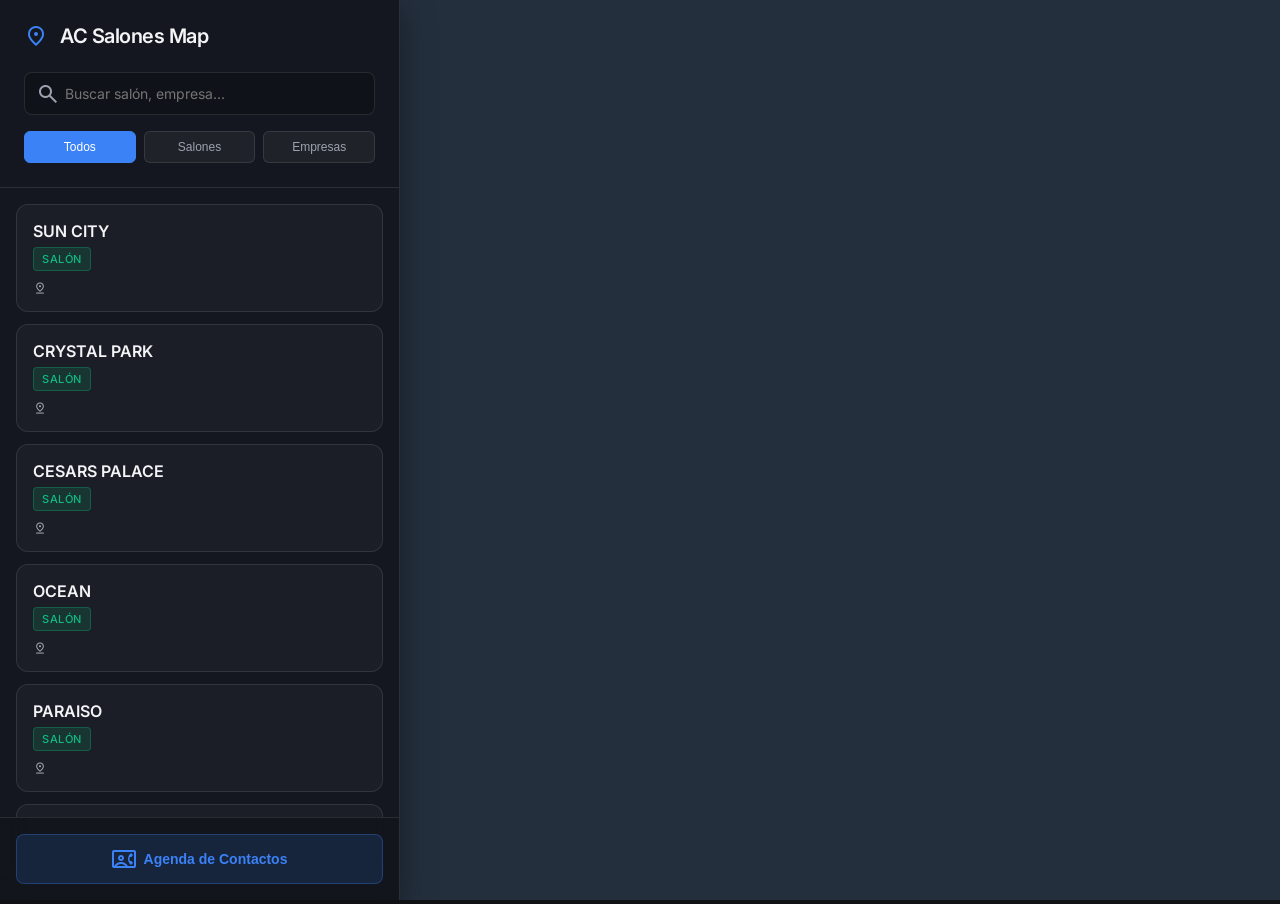
==== index.html @ ce5674a1 "Initial commit for frontend files" ====
<!DOCTYPE html>
<html lang="es">
<head>
    <meta charset="UTF-8">
    <meta name="viewport" content="width=device-width, initial-scale=1.0">
    <title>AC Salones - Control de Ubicaciones</title>
    <link rel="stylesheet" href="styles.css">
    <!-- Google Fonts -->
    <link rel="preconnect" href="https://fonts.googleapis.com">
    <link rel="preconnect" href="https://fonts.gstatic.com" crossorigin>
    <link href="https://fonts.googleapis.com/css2?family=Inter:wght@300;400;500;600;700&display=swap" rel="stylesheet">
    <!-- Material Symbols -->
    <link rel="stylesheet" href="https://fonts.googleapis.com/css2?family=Material+Symbols+Outlined:opsz,wght,FILL,GRAD@20..48,100..700,0..1,-50..200" />
</head>
<body>
    
    <div id="app-container">
        <!-- Barra Lateral Principal (Sidebar) -->
        <aside id="sidebar" class="sidebar">
            <header class="sidebar-header">
                <div class="logo-container">
                    <span class="material-symbols-outlined logo-icon">location_on</span>
                    <h1>AC Salones Map</h1>
                </div>
                <div class="search-box">
                    <span class="material-symbols-outlined search-icon">search</span>
                    <input type="text" id="search-input" placeholder="Buscar salón, empresa...">
                </div>
                <div class="filters">
                    <button class="filter-btn active" data-type="all">Todos</button>
                    <button class="filter-btn" data-type="Salón">Salones</button>
                    <button class="filter-btn" data-type="Empresa">Empresas</button>
                </div>
            </header>

            <div id="locations-list" class="locations-list">
                <!-- Los items se inyectarán vía JS -->
            </div>
            
            <footer class="sidebar-footer">
                <button id="btn-open-agenda" class="btn-agenda" title="Abrir Agenda de Contactos">
                    <span class="material-symbols-outlined">contact_phone</span>
                    Agenda de Contactos
                </button>
            </footer>
        </aside>

        <!-- Panel de Agenda de Contactos -->
        <aside id="agenda-panel" class="detail-panel hidden" style="z-index: 25; left: 400px;">
            <button id="close-agenda" class="close-btn">
                <span class="material-symbols-outlined">close</span>
            </button>
            <div class="detail-content">
                <div class="detail-header" style="margin-top: 20px;">
                    <h2>Agenda de Contactos</h2>
                    <p style="color: var(--text-muted); font-size: 14px;">Directorio de servicios y personal</p>
                </div>
                
                <div class="filters" style="margin-bottom: 20px; overflow-x: auto; padding-bottom: 5px;">
                    <button class="filter-btn-agenda active" data-type="all">Todos</button>
                    <button class="filter-btn-agenda" data-type="Central">Central</button>
                    <button class="filter-btn-agenda" data-type="Técnico AC">Técnicos AC</button>
                    <button class="filter-btn-agenda" data-type="Distribuidor">Distribuidores</button>
                    <button class="filter-btn-agenda" data-type="Servicio Técnico">SAT</button>
                </div>
                
                <button id="btn-new-contact" class="save-btn" style="margin-bottom: 16px; padding: 10px; font-size: 14px;">
                    <span class="material-symbols-outlined" style="font-size: 18px;">person_add</span> Añadir Contacto
                </button>

                <div id="contacts-list" style="display: flex; flex-direction: column; gap: 12px;">
                    <!-- Los contactos se inyectarán vía JS -->
                </div>
            </div>
        </aside>

        <!-- Panel de Detalles Superpuesto (Detail View) -->
        <aside id="detail-panel" class="detail-panel hidden">
            <button id="close-detail" class="close-btn">
                <span class="material-symbols-outlined">close</span>
            </button>
            <div id="detail-content" class="detail-content">
                <!-- El contenido de detalle se inyectará vía JS -->
            </div>
        </aside>

        <!-- Formulario de Edición Superpuesto -->
        <aside id="edit-panel" class="detail-panel hidden" style="z-index: 30; left: 800px;">
            <button id="close-edit" class="close-btn">
                <span class="material-symbols-outlined">close</span>
            </button>
            <div class="detail-content">
                <div class="detail-header" style="margin-top: 20px;">
                    <h2>Añadir Información</h2>
                    <p style="color: var(--text-muted); font-size: 14px;" id="edit-location-name"></p>
                </div>
                
                <form id="data-form" style="display: flex; flex-direction: column; gap: 16px;">
                    <input type="hidden" id="edit-id">
                    
                    <div class="form-group">
                        <label>Teléfono Contacto</label>
                        <input type="text" id="edit-phone" class="form-input" placeholder="Ej. +34 928...">
                    </div>
                    
                    <div class="form-group">
                        <label>Email Contacto</label>
                        <input type="email" id="edit-email" class="form-input" placeholder="correo@acsalones.es">
                    </div>

                    <div class="form-group">
                        <label>Encargado</label>
                        <input type="text" id="edit-manager" class="form-input" placeholder="Nombre completo">
                    </div>
                    
                    <div class="form-group">
                        <label>Operarios (separados por coma)</label>
                        <textarea id="edit-operators" class="form-input" rows="2" placeholder="Juan, María, Luis..."></textarea>
                    </div>

                    <div class="form-group" id="group-techbox">
                        <label>Número de Caja Técnica</label>
                        <input type="text" id="edit-techbox" class="form-input" placeholder="CT-...">
                    </div>

                    <div class="form-group">
                        <label>Observaciones</label>
                        <textarea id="edit-observations" class="form-input" rows="3" placeholder="Detalles a tener en cuenta..."></textarea>
                    </div>
                    
                    <button type="submit" id="save-btn" class="save-btn">
                        <span class="material-symbols-outlined">save</span> Guardar Datos
                    </button>
                </form>
            </div>
        </aside>

        <!-- Formulario de Edición de Contactos -->
        <aside id="edit-contact-panel" class="detail-panel hidden" style="z-index: 35; left: 800px;">
            <button id="close-contact-edit" class="close-btn">
                <span class="material-symbols-outlined">close</span>
            </button>
            <div class="detail-content">
                <div class="detail-header" style="margin-top: 20px;">
                    <h2 id="contact-form-title">Añadir Contacto</h2>
                    <p style="color: var(--text-muted); font-size: 14px;">Directorio</p>
                </div>
                
                <form id="contact-form" style="display: flex; flex-direction: column; gap: 16px;">
                    <input type="hidden" id="edit-contact-id">
                    
                    <div class="form-group">
                        <label>Nombre del Contacto / Empresa</label>
                        <input type="text" id="edit-contact-name" class="form-input" placeholder="Ej. Juan Pérez" required>
                    </div>

                    <div class="form-group">
                        <label>Categoría</label>
                        <select id="edit-contact-category" class="form-input">
                            <option value="Central">Central</option>
                            <option value="Técnico AC">Técnico AC</option>
                            <option value="Distribuidor">Distribuidor</option>
                            <option value="Servicio Técnico">Servicio Técnico</option>
                        </select>
                    </div>
                    
                    <div class="form-group">
                        <label>Teléfono</label>
                        <input type="text" id="edit-contact-phone" class="form-input" placeholder="Ej. +34 928...">
                    </div>
                    
                    <div class="form-group">
                        <label>Información Extra (Email, Horario...)</label>
                        <input type="text" id="edit-contact-extra" class="form-input" placeholder="correo@acsalones.es">
                    </div>

                    <div class="form-group">
                        <label>Observaciones</label>
                        <textarea id="edit-contact-obs" class="form-input" rows="3" placeholder="Detalles a tener en cuenta..."></textarea>
                    </div>
                    
                    <button type="submit" class="save-btn">
                        <span class="material-symbols-outlined">save</span> Guardar Contacto
                    </button>
                </form>
            </div>
        </aside>

        <!-- Contenedor del Mapa Embebido -->
        <main id="map-container">
            <!-- Embebemos el enlace tal cual lo ve el usuario -->
            <iframe 
                id="map-iframe"
                src="https://www.google.com/maps/d/u/0/embed?mid=1PIF4MtsWShAjzFKoaUbBQCNv1VjdxrM" 
                width="100%" 
                height="100%" 
                style="border:0;" 
                allowfullscreen="" 
                loading="lazy" 
                referrerpolicy="no-referrer-when-downgrade">
            </iframe>
        </main>
    </div>

    <!-- Lógica de la app -->
    <script src="app.js"></script>
</body>
</html>
---- styles.css ----
:root {
    --bg-dark: #0f1115;
    --bg-panel: rgba(22, 25, 33, 0.85); /* Glassmorphism base */
    --text-main: #f3f4f6;
    --text-muted: #9ca3af;
    --accent: #3b82f6;
    --accent-hover: #2563eb;
    --border: rgba(255, 255, 255, 0.1);
    --shadow: 0 8px 32px rgba(0, 0, 0, 0.4);
    --glass-blur: blur(16px);
    
    --type-salon-color: #10b981;
    --type-empresa-color: #8b5cf6;
}

* {
    margin: 0;
    padding: 0;
    box-sizing: border-box;
}

body, html {
    width: 100%;
    height: 100%;
    font-family: 'Inter', sans-serif;
    background-color: var(--bg-dark);
    color: var(--text-main);
    overflow: hidden;
}

#app-container {
    display: flex;
    width: 100%;
    height: 100vh;
    position: relative;
}

/* SIDEBAR PRINCIPAL */
.sidebar {
    width: 400px;
    height: 100vh;
    background: var(--bg-panel);
    backdrop-filter: var(--glass-blur);
    -webkit-backdrop-filter: var(--glass-blur);
    border-right: 1px solid var(--border);
    display: flex;
    flex-direction: column;
    z-index: 10;
    box-shadow: var(--shadow);
    transition: transform 0.3s cubic-bezier(0.4, 0, 0.2, 1);
}

.sidebar-header {
    padding: 24px;
    border-bottom: 1px solid var(--border);
}

.logo-container {
    display: flex;
    align-items: center;
    gap: 12px;
    margin-bottom: 24px;
}

.logo-icon {
    font-size: 32px;
    color: var(--accent);
}

.logo-container h1 {
    font-size: 20px;
    font-weight: 600;
    letter-spacing: -0.5px;
}

.search-box {
    position: relative;
    margin-bottom: 16px;
}

.search-icon {
    position: absolute;
    left: 12px;
    top: 50%;
    transform: translateY(-50%);
    color: var(--text-muted);
    font-size: 20px;
}

#search-input {
    width: 100%;
    padding: 12px 16px 12px 40px;
    background: rgba(0, 0, 0, 0.2);
    border: 1px solid var(--border);
    border-radius: 8px;
    color: var(--text-main);
    font-family: 'Inter', sans-serif;
    font-size: 14px;
    outline: none;
    transition: all 0.2s ease;
}

#search-input:focus {
    border-color: var(--accent);
    background: rgba(0, 0, 0, 0.4);
}

.filters {
    display: flex;
    gap: 8px;
}

.filter-btn {
    flex: 1;
    background: rgba(255, 255, 255, 0.05);
    border: 1px solid var(--border);
    color: var(--text-muted);
    padding: 8px 12px;
    border-radius: 6px;
    font-size: 12px;
    font-weight: 500;
    cursor: pointer;
    transition: all 0.2s;
}

.filter-btn:hover {
    background: rgba(255, 255, 255, 0.1);
    color: var(--text-main);
}

.filter-btn.active {
    background: var(--accent);
    border-color: var(--accent);
    color: #fff;
}

/* LISTA DE UBICACIONES */
.locations-list {
    flex: 1;
    overflow-y: auto;
    padding: 16px;
}

/* Custom Scrollbar */
.locations-list::-webkit-scrollbar, .detail-content::-webkit-scrollbar {
    width: 6px;
}
.locations-list::-webkit-scrollbar-track, .detail-content::-webkit-scrollbar-track {
    background: transparent;
}
.locations-list::-webkit-scrollbar-thumb, .detail-content::-webkit-scrollbar-thumb {
    background: rgba(255, 255, 255, 0.2);
    border-radius: 10px;
}

.location-item {
    background: rgba(255, 255, 255, 0.03);
    border: 1px solid var(--border);
    border-radius: 12px;
    padding: 16px;
    margin-bottom: 12px;
    cursor: pointer;
    transition: all 0.2s ease;
}

.location-item:hover {
    transform: translateY(-2px);
    background: rgba(255, 255, 255, 0.08);
    border-color: rgba(255, 255, 255, 0.2);
}

.location-name {
    font-size: 16px;
    font-weight: 600;
    margin-bottom: 6px;
}

.location-type {
    display: inline-block;
    font-size: 11px;
    padding: 4px 8px;
    border-radius: 4px;
    font-weight: 500;
    text-transform: uppercase;
    letter-spacing: 0.5px;
}

.type-salon {
    background: rgba(16, 185, 129, 0.15);
    color: var(--type-salon-color);
    border: 1px solid rgba(16, 185, 129, 0.3);
}

.type-empresa {
    background: rgba(139, 92, 246, 0.15);
    color: var(--type-empresa-color);
    border: 1px solid rgba(139, 92, 246, 0.3);
}

.location-address {
    font-size: 13px;
    color: var(--text-muted);
    margin-top: 10px;
    display: flex;
    align-items: center;
    gap: 6px;
}

/* AGENDA Y FOOTER */
.sidebar-footer {
    padding: 16px;
    border-top: 1px solid var(--border);
    background: rgba(0, 0, 0, 0.1);
}

.btn-agenda {
    display: flex;
    align-items: center;
    justify-content: center;
    gap: 8px;
    width: 100%;
    padding: 12px;
    background: rgba(59, 130, 246, 0.15);
    color: var(--accent);
    border: 1px solid rgba(59, 130, 246, 0.3);
    border-radius: 8px;
    font-size: 14px;
    font-weight: 600;
    cursor: pointer;
    transition: all 0.2s;
}

.btn-agenda:hover {
    background: rgba(59, 130, 246, 0.25);
    border-color: var(--accent);
    color: #fff;
}

.filter-btn-agenda {
    flex: 0 0 auto;
    background: rgba(255, 255, 255, 0.05);
    border: 1px solid var(--border);
    color: var(--text-muted);
    padding: 6px 12px;
    border-radius: 6px;
    font-size: 11px;
    font-weight: 500;
    cursor: pointer;
    transition: all 0.2s;
    white-space: nowrap;
}

.filter-btn-agenda:hover {
    background: rgba(255, 255, 255, 0.1);
    color: var(--text-main);
}

.filter-btn-agenda.active {
    background: var(--accent);
    border-color: var(--accent);
    color: #fff;
}

.contact-card {
    background: rgba(255, 255, 255, 0.03);
    border: 1px solid var(--border);
    border-radius: 10px;
    padding: 16px;
}

.contact-card-header {
    display: flex;
    justify-content: space-between;
    align-items: flex-start;
    margin-bottom: 12px;
}

.contact-name {
    font-size: 15px;
    font-weight: 600;
    color: #fff;
    margin-bottom: 4px;
}

.contact-category {
    font-size: 10px;
    text-transform: uppercase;
    letter-spacing: 0.5px;
    background: rgba(255,255,255,0.1);
    padding: 3px 6px;
    border-radius: 4px;
    color: var(--text-muted);
    display: inline-block;
}

.contact-actions {
    display: flex;
    gap: 6px;
}

.btn-icon {
    background: rgba(255,255,255,0.05);
    border: 1px solid rgba(255,255,255,0.1);
    color: var(--text-muted);
    border-radius: 6px;
    width: 28px;
    height: 28px;
    display: flex;
    align-items: center;
    justify-content: center;
    cursor: pointer;
    transition: all 0.2s;
}

.btn-icon:hover {
    background: rgba(255,255,255,0.15);
    color: var(--text-main);
}

.btn-icon-danger:hover {
    background: rgba(239, 68, 68, 0.2);
    color: #ef4444;
    border-color: rgba(239, 68, 68, 0.4);
}

.contact-info-row {
    display: flex;
    align-items: center;
    gap: 8px;
    font-size: 13px;
    color: #cbd5e1;
    margin-bottom: 6px;
}

.contact-obs {
    margin-top: 10px;
    padding-top: 10px;
    border-top: 1px dashed rgba(255,255,255,0.1);
    font-size: 12px;
    color: var(--text-muted);
}

/* MAPA */
#map-container {
    flex: 1;
    height: 100vh;
    position: relative;
    background-color: #242f3e; /* Dark map fallback color */
}

#map {
    width: 100%;
    height: 100%;
}

/* PANEL SUPERPUESTO DE DETALLES */
.detail-panel {
    position: absolute;
    left: 400px; /* Just next to sidebar */
    top: 24px;
    bottom: 24px;
    width: 380px;
    background: var(--bg-panel);
    backdrop-filter: var(--glass-blur);
    -webkit-backdrop-filter: var(--glass-blur);
    border: 1px solid var(--border);
    border-radius: 16px;
    z-index: 20;
    box-shadow: var(--shadow);
    transform: translateX(0);
    opacity: 1;
    transition: all 0.3s cubic-bezier(0.175, 0.885, 0.32, 1.275);
    display: flex;
    flex-direction: column;
    pointer-events: auto;
}

.detail-panel.hidden {
    transform: translateX(-50px);
    opacity: 0;
    pointer-events: none;
}

.close-btn {
    position: absolute;
    top: 16px;
    right: 16px;
    background: rgba(255, 255, 255, 0.1);
    border: none;
    color: var(--text-main);
    width: 32px;
    height: 32px;
    border-radius: 50%;
    display: flex;
    align-items: center;
    justify-content: center;
    cursor: pointer;
    transition: background 0.2s;
    z-index: 2;
}

.close-btn:hover {
    background: rgba(255, 255, 255, 0.2);
}

.detail-content {
    padding: 24px;
    overflow-y: auto;
    flex: 1;
}

/* ESTILOS INTERNOS DEL DETALLE */
.detail-header {
    margin-bottom: 24px;
    padding-bottom: 20px;
    border-bottom: 1px solid var(--border);
    margin-top: 20px;
}

.detail-header h2 {
    font-size: 24px;
    font-weight: 700;
    margin-bottom: 8px;
    line-height: 1.2;
}

.detail-section {
    margin-bottom: 20px;
    background: rgba(0,0,0,0.2);
    padding: 16px;
    border-radius: 12px;
    border: 1px solid rgba(255,255,255,0.05);
}

.detail-section h3 {
    font-size: 12px;
    text-transform: uppercase;
    letter-spacing: 1px;
    color: var(--text-muted);
    margin-bottom: 12px;
    display: flex;
    align-items: center;
    gap: 8px;
}

.detail-section h3 span {
    font-size: 16px;
    color: var(--accent);
}

.detail-text {
    font-size: 14px;
    line-height: 1.5;
    color: #d1d5db;
}

.detail-item {
    display: flex;
    margin-bottom: 8px;
    font-size: 14px;
}

.detail-item:last-child {
    margin-bottom: 0;
}

.item-label {
    width: 120px;
    color: var(--text-muted);
    font-weight: 500;
}

.item-value {
    flex: 1;
    color: #e5e7eb;
}

.badge-caja {
    display: inline-flex;
    align-items: center;
    gap: 6px;
    background: rgba(245, 158, 11, 0.15);
    color: #fbbf24;
    padding: 6px 12px;
    border-radius: 8px;
    font-family: monospace;
    font-size: 14px;
    border: 1px dashed rgba(245, 158, 11, 0.3);
}

/* Fix for Google Maps dark theme controls */
.gm-style-cc, .gm-ui-hover-effect {
    filter: invert(90%) hue-rotate(180deg);
}

/* FORMULARIOS DE EDICIÓN */
.form-group {
    display: flex;
    flex-direction: column;
    gap: 6px;
}

.form-group label {
    font-size: 13px;
    font-weight: 500;
    color: var(--text-muted);
}

.form-input {
    width: 100%;
    padding: 10px 14px;
    background: rgba(0, 0, 0, 0.2);
    border: 1px solid var(--border);
    border-radius: 8px;
    color: var(--text-main);
    font-family: 'Inter', sans-serif;
    font-size: 14px;
    outline: none;
    transition: all 0.2s ease;
}

.form-input:focus {
    border-color: var(--accent);
    background: rgba(0, 0, 0, 0.4);
}

textarea.form-input {
    resize: vertical;
    min-height: 60px;
}

select.form-input {
    appearance: none;
    -webkit-appearance: none;
    background-image: url("data:image/svg+xml;charset=US-ASCII,%3Csvg%20xmlns%3D%22http%3A%2F%2Fwww.w3.org%2F2000%2Fsvg%22%20width%3D%22292.4%22%20height%3D%22292.4%22%3E%3Cpath%20fill%3D%22%239ca3af%22%20d%3D%22M287%2069.4a17.6%2017.6%200%200%200-13-5.4H18.4c-5%200-9.3%201.8-12.9%205.4A17.6%2017.6%200%200%200%200%2082.2c0%205%201.8%209.3%205.4%2012.9l128%20127.9c3.6%203.6%207.8%205.4%2012.8%205.4s9.2-1.8%2012.8-5.4L287%2095c3.5-3.5%205.4-7.8%205.4-12.8%200-5-1.9-9.2-5.5-12.8z%22%2F%3E%3C%2Fsvg%3E");
    background-repeat: no-repeat;
    background-position: right 14px top 50%;
    background-size: 12px auto;
}

select.form-input option {
    background-color: var(--bg-dark);
    color: var(--text-main);
}

.save-btn {
    display: flex;
    align-items: center;
    justify-content: center;
    gap: 8px;
    width: 100%;
    padding: 12px;
    margin-top: 10px;
    background: var(--accent);
    color: white;
    border: none;
    border-radius: 8px;
    font-size: 15px;
    font-weight: 600;
    cursor: pointer;
    transition: background 0.2s;
}

.save-btn:hover {
    background: var(--accent-hover);
}

.loading-overlay {
    position: absolute;
    inset: 0;
    background: rgba(15, 17, 21, 0.8);
    display: flex;
    flex-direction: column;
    align-items: center;
    justify-content: center;
    z-index: 50;
    backdrop-filter: blur(4px);
}

.spinner {
    width: 40px;
    height: 40px;
    border: 4px solid rgba(255, 255, 255, 0.1);
    border-left-color: var(--accent);
    border-radius: 50%;
    animation: spin 1s linear infinite;
    margin-bottom: 16px;
}

@keyframes spin {
    0% { transform: rotate(0deg); }
    100% { transform: rotate(360deg); }
}

.btn-edit {
    margin-top: 20px;
    width: 100%;
    padding: 10px;
    background: rgba(255,255,255,0.05);
    border: 1px solid var(--border);
    color: var(--text-main);
    border-radius: 8px;
    font-size: 14px;
    cursor: pointer;
    display: flex;
    align-items: center;
    justify-content: center;
    gap: 8px;
    transition: all 0.2s;
}

.btn-edit:hover {
    background: rgba(255,255,255,0.1);
    border-color: rgba(255,255,255,0.2);
}
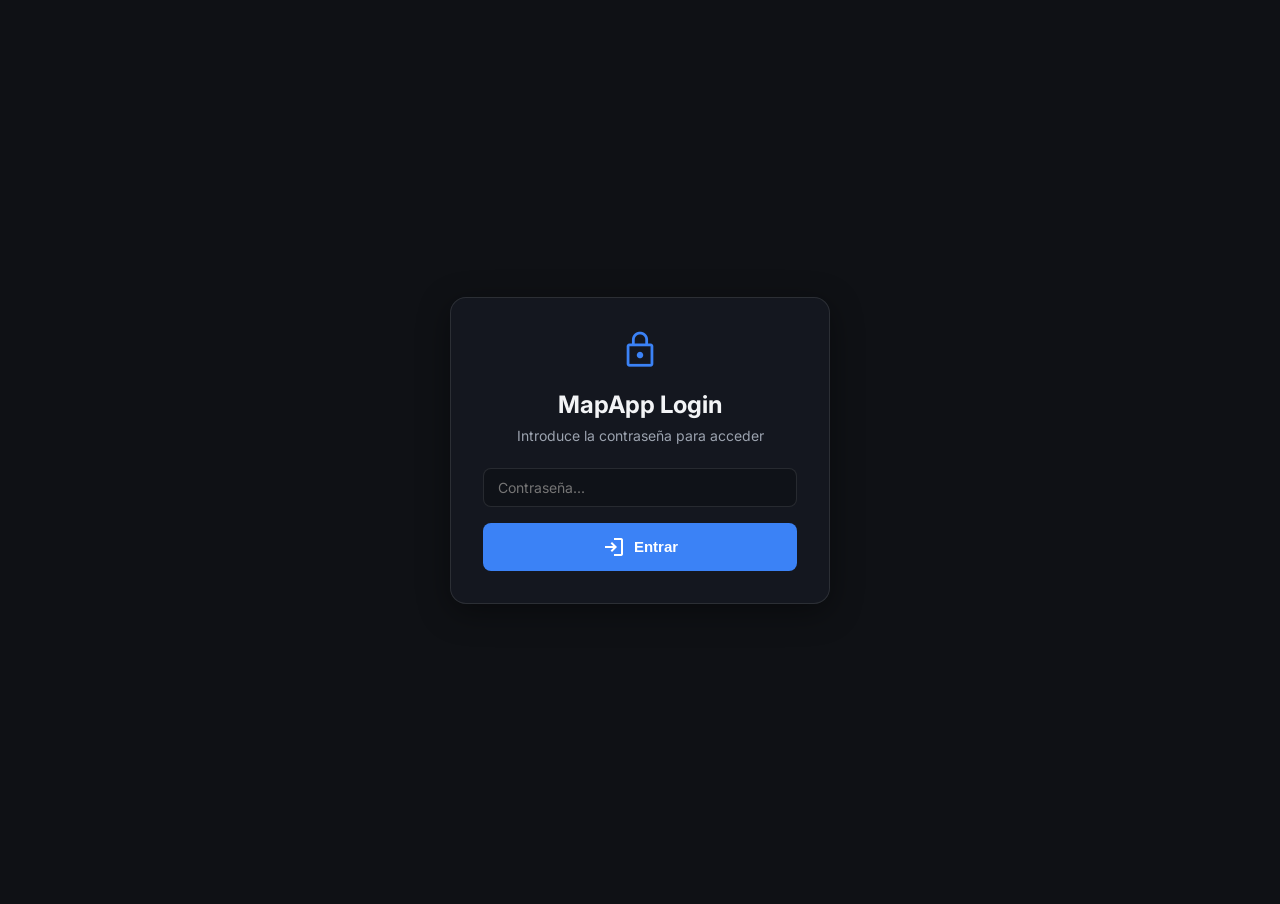
==== commit 6accf13a: "feat: login overlay and password protection" ====
--- a/index.html
+++ b/index.html
@@ -14,6 +14,24 @@
 </head>
 <body>
     
+    <!-- Pantalla de Login -->
+    <div id="login-overlay" class="login-overlay">
+        <div class="login-card">
+            <div class="logo-container" style="justify-content: center; margin-bottom: 20px;">
+                <span class="material-symbols-outlined logo-icon" style="font-size: 40px;">lock</span>
+            </div>
+            <h2 style="text-align: center; margin-bottom: 8px;">MapApp Login</h2>
+            <p style="text-align: center; color: var(--text-muted); margin-bottom: 24px; font-size: 14px;">Introduce la contraseña para acceder</p>
+            
+            <form id="login-form">
+                <input type="password" id="login-pwd" class="form-input" placeholder="Contraseña..." required style="margin-bottom: 16px;">
+                <button type="submit" class="save-btn" id="btn-login" style="margin-top: 0;">
+                    <span class="material-symbols-outlined">login</span> Entrar
+                </button>
+            </form>
+            <div id="login-error" style="color: #ef4444; font-size: 13px; text-align: center; margin-top: 12px; display: none;">Contraseña incorrecta</div>
+        </div>
+    </div>
     <div id="app-container">
         <!-- Barra Lateral Principal (Sidebar) -->
         <aside id="sidebar" class="sidebar">
--- a/styles.css
+++ b/styles.css
@@ -35,6 +35,30 @@
     position: relative;
 }
 
+/* LOGIN OVERLAY */
+.login-overlay {
+    position: fixed;
+    inset: 0;
+    background: var(--bg-dark); /* Solid background to completely hide app */
+    display: flex;
+    align-items: center;
+    justify-content: center;
+    z-index: 1000;
+    transition: opacity 0.3s ease;
+}
+
+.login-card {
+    background: var(--bg-panel);
+    border: 1px solid var(--border);
+    padding: 32px;
+    border-radius: 16px;
+    width: 100%;
+    max-width: 380px;
+    box-shadow: var(--shadow);
+    backdrop-filter: var(--glass-blur);
+    -webkit-backdrop-filter: var(--glass-blur);
+}
+
 /* SIDEBAR PRINCIPAL */
 .sidebar {
     width: 400px;
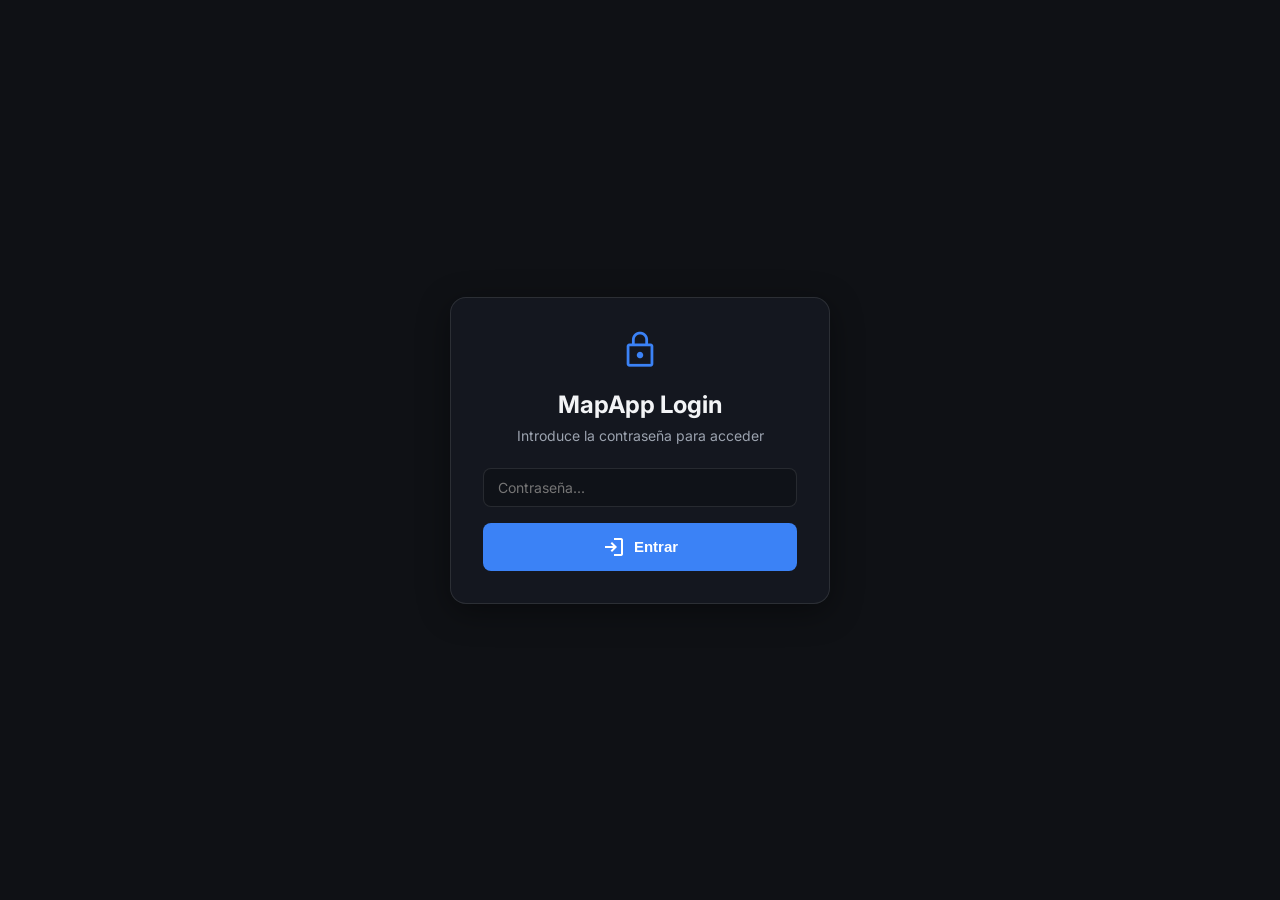
==== commit 4491a4a8: "Add Offline PWA support, Light/Dark mode, GPS and Call buttons" ====
--- a/index.html
+++ b/index.html
@@ -3,6 +3,14 @@
 <head>
     <meta charset="UTF-8">
     <meta name="viewport" content="width=device-width, initial-scale=1.0">
+    
+    <!-- PWA / Ocultar barra de navegación del navegador en móviles al añadir a pantalla de inicio -->
+    <meta name="mobile-web-app-capable" content="yes">
+    <meta name="apple-mobile-web-app-capable" content="yes">
+    <meta name="apple-mobile-web-app-status-bar-style" content="black-translucent">
+    <meta name="apple-mobile-web-app-title" content="AC Salones">
+    <link rel="manifest" href="manifest.json">
+
     <title>AC Salones - Control de Ubicaciones</title>
     <link rel="stylesheet" href="styles.css">
     <!-- Google Fonts -->
@@ -36,9 +44,14 @@
         <!-- Barra Lateral Principal (Sidebar) -->
         <aside id="sidebar" class="sidebar">
             <header class="sidebar-header">
-                <div class="logo-container">
-                    <span class="material-symbols-outlined logo-icon">location_on</span>
-                    <h1>AC Salones Map</h1>
+                <div class="logo-container" style="justify-content: space-between; width: 100%;">
+                    <div style="display: flex; align-items: center; gap: 12px;">
+                        <span class="material-symbols-outlined logo-icon">location_on</span>
+                        <h1>AC Salones Map</h1>
+                    </div>
+                    <button id="theme-toggle" class="btn-icon" title="Cambiar Tema" style="background: transparent; border: none; padding: 0;">
+                        <span class="material-symbols-outlined" style="font-size: 24px;">light_mode</span>
+                    </button>
                 </div>
                 <div class="search-box">
                     <span class="material-symbols-outlined search-icon">search</span>
@@ -206,13 +219,10 @@
 
         <!-- Contenedor del Mapa Embebido -->
         <main id="map-container">
-            <!-- Embebemos el enlace tal cual lo ve el usuario -->
+            <!-- Embebemos el enlace tal cual lo ve el usuario, limpiando estilos inline que manejaremos por CSS -->
             <iframe 
                 id="map-iframe"
                 src="https://www.google.com/maps/d/u/0/embed?mid=1PIF4MtsWShAjzFKoaUbBQCNv1VjdxrM" 
-                width="100%" 
-                height="100%" 
-                style="border:0;" 
                 allowfullscreen="" 
                 loading="lazy" 
                 referrerpolicy="no-referrer-when-downgrade">
--- a/styles.css
+++ b/styles.css
@@ -370,6 +370,14 @@
     height: 100vh;
     position: relative;
     background-color: #242f3e; /* Dark map fallback color */
+    overflow: hidden; /* Oculta el encabezado de My Maps si le damos margen negativo al iframe */
+}
+
+#map-iframe {
+    width: 100%;
+    height: calc(100% + 55px); /* Compensamos el margen negativo para esconder el título de Google Maps */
+    margin-top: -55px; /* Empuja el mapa hacia arriba ocultando la barra gris */
+    border: 0;
 }
 
 #map {
@@ -637,3 +645,124 @@
     background: rgba(255,255,255,0.1);
     border-color: rgba(255,255,255,0.2);
 }
+
+/* =========================================
+   RESPONSIVE DESIGN (MOBILE MAX 768px)
+   ========================================= */
+@media (max-width: 768px) {
+    #app-container {
+        flex-direction: column-reverse; /* Mapa arriba, lista abajo */
+        height: 100vh;
+        height: 100dvh; /* Chrome/Safari en iOS ajusta por la barra de navegación */
+    }
+
+    .sidebar {
+        width: 100%;
+        height: 50%;
+        flex: 1 1 50%;
+        min-height: 0; /* CRÍTICO: Evita que el contenedor crezca infinitamente, permitiendo el scroll */
+        border-right: none;
+        border-top: 1px solid var(--border);
+        overflow: hidden; /* FUNDAMENTAL: Evita que el sidebar se estire, forzando a .locations-list a admitir scroll internamente */
+    }
+
+    #map-container {
+        width: 100%;
+        height: 50%;
+        flex: 1 1 50%;
+        min-height: 0;
+    }
+
+    .locations-list, .detail-content {
+        -webkit-overflow-scrolling: touch; /* Suavidad en iOS */
+    }
+
+    /* Paneles de detalles / edición superpuestos en móvil */
+    .detail-panel {
+        left: 0 !important;
+        top: 50vh !important; /* Cubre exactamente el sidebar */
+        top: 50dvh !important; /* Mejor ajuste en Safari/Chrome iOS */
+        width: 100% !important;
+        height: 50vh !important;
+        height: 50dvh !important;
+        bottom: 0 !important;
+        border-radius: 16px 16px 0 0;
+        z-index: 100 !important;
+        border: none;
+        border-top: 1px solid var(--border);
+        overflow: hidden; /* Asegura que no crezca más allá del 50vh, permitiendo scroll interno en .detail-content */
+    }
+    
+    #agenda-panel, #edit-panel, #edit-contact-panel {
+        left: 0 !important;
+    }
+
+    /* Ajuste login para que no se desborde */
+    .login-card {
+        width: 90%;
+        padding: 24px;
+        margin: 20px;
+    }
+}
+
+/* =========================================
+   LIGHT MODE & ACTION BUTTONS
+   ========================================= */
+:root.light-mode {
+    --bg-dark: #f3f4f6;
+    --bg-panel: rgba(255, 255, 255, 0.9);
+    --text-main: #1f2937;
+    --text-muted: #6b7280;
+    --border: rgba(0, 0, 0, 0.1);
+    --shadow: 0 4px 16px rgba(0, 0, 0, 0.1);
+}
+
+:root.light-mode #search-input,
+:root.light-mode .form-input {
+    background: rgba(0, 0, 0, 0.05);
+    color: var(--text-main);
+}
+:root.light-mode .filter-btn:not(.active),
+:root.light-mode .filter-btn-agenda:not(.active) {
+    background: rgba(0,0,0,0.05);
+    color: var(--text-muted);
+}
+:root.light-mode .filter-btn:not(.active):hover,
+:root.light-mode .filter-btn-agenda:not(.active):hover {
+    background: rgba(0,0,0,0.1);
+    color: var(--text-main);
+}
+:root.light-mode .location-item,
+:root.light-mode .contact-card {
+    background: rgba(255,255,255,0.6);
+}
+
+.action-buttons-row {
+    display: flex;
+    gap: 8px;
+    margin-top: 12px;
+    flex-wrap: wrap;
+}
+
+.btn-action-sm {
+    display: inline-flex;
+    align-items: center;
+    gap: 6px;
+    padding: 6px 12px;
+    border-radius: 6px;
+    font-size: 12px;
+    font-weight: 500;
+    text-decoration: none;
+    transition: all 0.2s;
+    border: 1px solid var(--border);
+    background: rgba(255,255,255,0.05);
+    color: var(--text-main);
+}
+:root.light-mode .btn-action-sm { background: rgba(0,0,0,0.05); }
+
+.btn-action-sm:hover { background: rgba(255,255,255,0.1); }
+:root.light-mode .btn-action-sm:hover { background: rgba(0,0,0,0.1); }
+
+.btn-wa { color: #25D366; border-color: rgba(37, 211, 102, 0.3); }
+.btn-call { color: #3b82f6; border-color: rgba(59, 130, 246, 0.3); }
+.btn-gps { color: #ef4444; border-color: rgba(239, 68, 68, 0.3); }
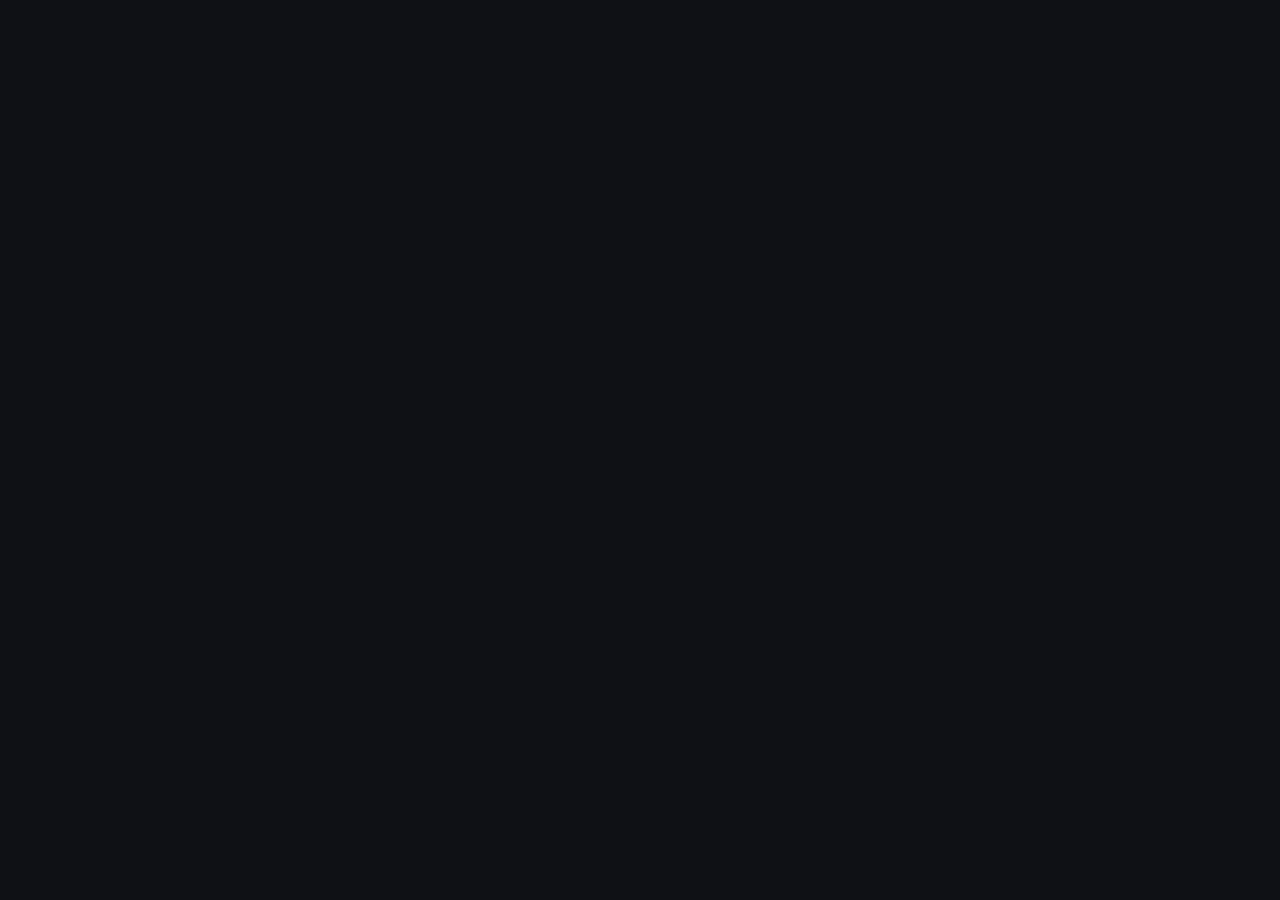
==== commit 6d3980f3: "Update salon phone numbers and code short-tags" ====
--- a/index.html
+++ b/index.html
@@ -9,7 +9,9 @@
     <meta name="apple-mobile-web-app-capable" content="yes">
     <meta name="apple-mobile-web-app-status-bar-style" content="black-translucent">
     <meta name="apple-mobile-web-app-title" content="AC Salones">
+    <link rel="apple-touch-icon" href="icon.png">
     <link rel="manifest" href="manifest.json">
+    <link rel="icon" type="image/png" href="icon.png">
 
     <title>AC Salones - Control de Ubicaciones</title>
     <link rel="stylesheet" href="styles.css">
@@ -22,6 +24,13 @@
 </head>
 <body>
     
+    <!-- Pantalla de Carga de Video -->
+    <div id="video-loading-overlay" class="video-loading-overlay">
+        <video id="loading-video" autoplay muted playsinline>
+            <source src="Cardinal_Points_Error_in_Video.mp4" type="video/mp4">
+        </video>
+    </div>
+
     <!-- Pantalla de Login -->
     <div id="login-overlay" class="login-overlay">
         <div class="login-card">
--- a/styles.css
+++ b/styles.css
@@ -43,8 +43,31 @@
     display: flex;
     align-items: center;
     justify-content: center;
-    z-index: 1000;
+    z-index: 900; /* Lower than video overlay */
     transition: opacity 0.3s ease;
+}
+
+/* VIDEO LOADING OVERLAY */
+.video-loading-overlay {
+    position: fixed;
+    inset: 0;
+    background: var(--bg-dark); /* Ensures background matches during transition */
+    z-index: 1000; /* Highest z-index to be on top of everything including login */
+    display: flex;
+    align-items: center;
+    justify-content: center;
+    transition: opacity 0.5s ease; /* For smooth fade out */
+    overflow: hidden;
+}
+
+#loading-video {
+    width: 100%;
+    height: 100%;
+    object-fit: cover; /* Ensures video fills screen without aspect ratio distortion, cropping if necessary */
+    position: absolute;
+    top: 50%;
+    left: 50%;
+    transform: translate(-50%, -50%);
 }
 
 .login-card {
